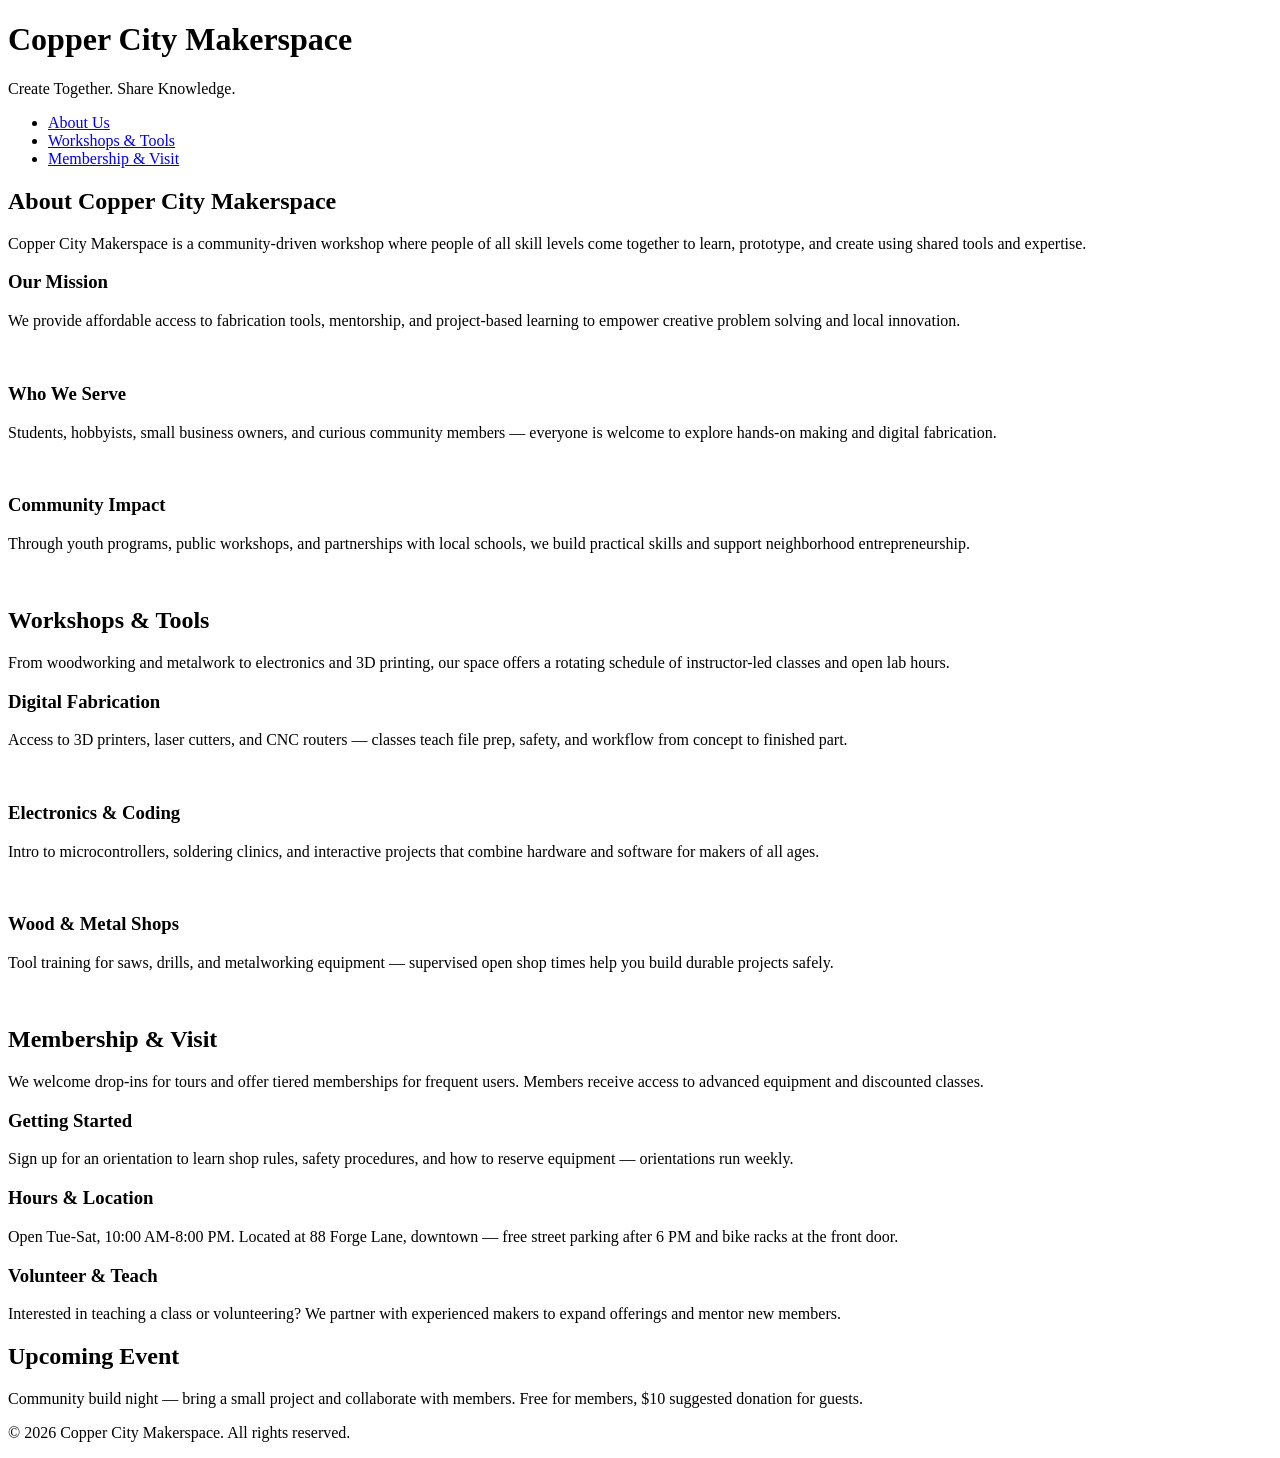
==== index.html @ 3c4f10e6 "Added new pages" ====
<!DOCTYPE html>
<html lang="en">
<head>
    <meta charset="UTF-8">
    <meta name="viewport" content="width=device-width, initial-scale=1.0">
    <link rel="stylesheet" href="styles.css">
    <title>Copper City Makerspace</title>
</head>
<body>
    <header>
        <h1>Copper City Makerspace</h1>
        <p>Create Together. Share Knowledge.</p>
    </header>
<nav>
    <ul>
        <li><a href="about.html">About Us</a></li>
        <li><a href="workshops.html">Workshops & Tools</a></li>
        <li><a href="memberships.html">Membership & Visit</a></li>
    </ul>
</nav>

<main>
    <section id="about">
        <h2>About Copper City Makerspace</h2>
        <p>Copper City Makerspace is a community-driven workshop where people of all skill levels come together to learn, prototype, and create using shared tools and expertise.</p>
        <div class="card-row">
            <section>
                <h3>Our Mission</h3>
                <p>We provide affordable access to fabrication tools, mentorship, and project-based learning to empower creative problem solving and local innovation.</p>
                <img src="images/engineering.jpg" alt="" width="300">
            </section>
            <section>
                <h3>Who We Serve</h3>
                <p>Students, hobbyists, small business owners, and curious community members — everyone is welcome to explore hands-on making and digital fabrication.</p>
                <img src="images/ideation.jpg" alt="" width="300">
            </section>
            <section>
                <h3>Community Impact</h3>
                <p>Through youth programs, public workshops, and partnerships with local schools, we build practical skills and support neighborhood entrepreneurship.</p>
                <img src="images/storytelling.jpg" alt="" width="300">
            </section>
        </div>
    </section>
    <section id="workshops">
        <h2>Workshops & Tools</h2>
        <p>From woodworking and metalwork to electronics and 3D printing, our space offers a rotating schedule of instructor-led classes and open lab hours.</p>
        <div class="card-row">
            <section>
                <h3>Digital Fabrication</h3>
                <p>Access to 3D printers, laser cutters, and CNC routers — classes teach file prep, safety, and workflow from concept to finished part.</p>
                <img src="images/3Dprinter.jpg" alt="" width="300">
            </section>
            <section>
                <h3>Electronics & Coding</h3>
                <p>Intro to microcontrollers, soldering clinics, and interactive projects that combine hardware and software for makers of all ages.</p>
                <img src="images/microcontroller.jpg" alt="" width="300">
            </section>
            <section>
                <h3>Wood & Metal Shops</h3>
                <p>Tool training for saws, drills, and metalworking equipment — supervised open shop times help you build durable projects safely.</p>
                <img src="images/metalworking.jpg" alt="" width="300">
            </section>
        </div>
    </section>
    <section id="memberships">
        <h2>Membership & Visit</h2>
        <p>We welcome drop-ins for tours and offer tiered memberships for frequent users. Members receive access to advanced equipment and discounted classes.</p>
        <div class="card-row"> 
            <section>
                <h3>Getting Started</h3>
                <p>Sign up for an orientation to learn shop rules, safety procedures, and how to reserve equipment — orientations run weekly.</p>
            </section>
            <section>
                <h3>Hours & Location</h3>
                <p>Open Tue-Sat, 10:00 AM-8:00 PM. Located at 88 Forge Lane, downtown — free street parking after 6 PM and bike racks at the front door.</p>
            </section>
            <section>
                <h3>Volunteer & Teach</h3>
                <p>Interested in teaching a class or volunteering? We partner with experienced makers to expand offerings and mentor new members.</p>
            </section>
        </div>
    </section>
</main>
<aside>
    <h2>Upcoming Event</h2>
    <p>Community build night — bring a small project and collaborate with members. Free for members, $10 suggested donation for guests.</p>
</aside>
<footer>
    <p>&copy; 2026 Copper City Makerspace. All rights reserved.</p>
</footer>
</body>
</html>
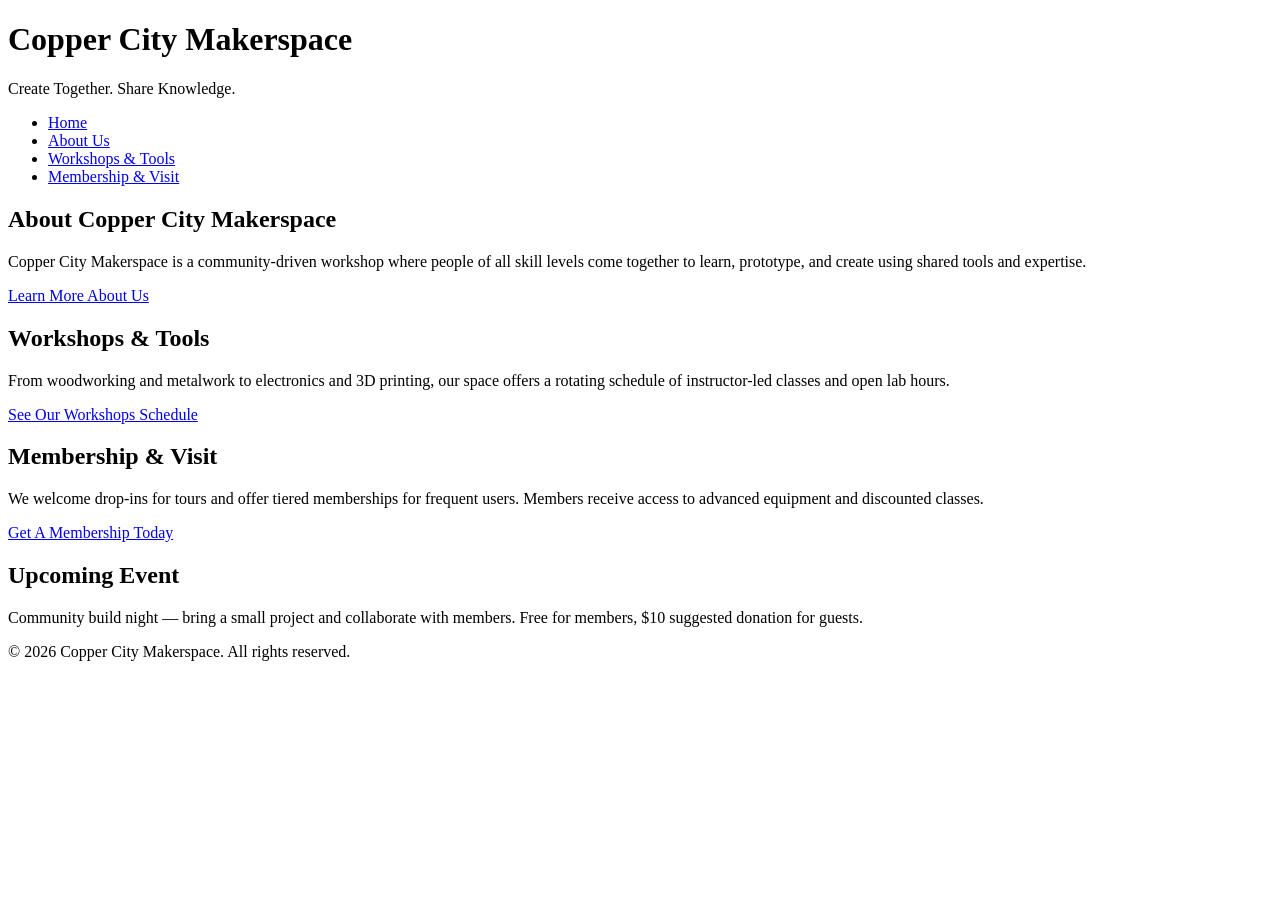
==== commit a762b627: "next iteration of html complete" ====
--- a/index.html
+++ b/index.html
@@ -13,6 +13,7 @@
     </header>
 <nav>
     <ul>
+        <li><a href="index.html">Home</a></li>
         <li><a href="about.html">About Us</a></li>
         <li><a href="workshops.html">Workshops & Tools</a></li>
         <li><a href="memberships.html">Membership & Visit</a></li>
@@ -23,64 +24,20 @@
     <section id="about">
         <h2>About Copper City Makerspace</h2>
         <p>Copper City Makerspace is a community-driven workshop where people of all skill levels come together to learn, prototype, and create using shared tools and expertise.</p>
-        <div class="card-row">
-            <section>
-                <h3>Our Mission</h3>
-                <p>We provide affordable access to fabrication tools, mentorship, and project-based learning to empower creative problem solving and local innovation.</p>
-                <img src="images/engineering.jpg" alt="" width="300">
-            </section>
-            <section>
-                <h3>Who We Serve</h3>
-                <p>Students, hobbyists, small business owners, and curious community members — everyone is welcome to explore hands-on making and digital fabrication.</p>
-                <img src="images/ideation.jpg" alt="" width="300">
-            </section>
-            <section>
-                <h3>Community Impact</h3>
-                <p>Through youth programs, public workshops, and partnerships with local schools, we build practical skills and support neighborhood entrepreneurship.</p>
-                <img src="images/storytelling.jpg" alt="" width="300">
-            </section>
-        </div>
+        <a href="about.html">Learn More About Us</a>
     </section>
-    <section id="workshops">
+   <section id="workshops">
         <h2>Workshops & Tools</h2>
         <p>From woodworking and metalwork to electronics and 3D printing, our space offers a rotating schedule of instructor-led classes and open lab hours.</p>
-        <div class="card-row">
-            <section>
-                <h3>Digital Fabrication</h3>
-                <p>Access to 3D printers, laser cutters, and CNC routers — classes teach file prep, safety, and workflow from concept to finished part.</p>
-                <img src="images/3Dprinter.jpg" alt="" width="300">
-            </section>
-            <section>
-                <h3>Electronics & Coding</h3>
-                <p>Intro to microcontrollers, soldering clinics, and interactive projects that combine hardware and software for makers of all ages.</p>
-                <img src="images/microcontroller.jpg" alt="" width="300">
-            </section>
-            <section>
-                <h3>Wood & Metal Shops</h3>
-                <p>Tool training for saws, drills, and metalworking equipment — supervised open shop times help you build durable projects safely.</p>
-                <img src="images/metalworking.jpg" alt="" width="300">
-            </section>
-        </div>
+        <a href="workshops.html">See Our Workshops Schedule</a>
     </section>
     <section id="memberships">
         <h2>Membership & Visit</h2>
         <p>We welcome drop-ins for tours and offer tiered memberships for frequent users. Members receive access to advanced equipment and discounted classes.</p>
-        <div class="card-row"> 
-            <section>
-                <h3>Getting Started</h3>
-                <p>Sign up for an orientation to learn shop rules, safety procedures, and how to reserve equipment — orientations run weekly.</p>
-            </section>
-            <section>
-                <h3>Hours & Location</h3>
-                <p>Open Tue-Sat, 10:00 AM-8:00 PM. Located at 88 Forge Lane, downtown — free street parking after 6 PM and bike racks at the front door.</p>
-            </section>
-            <section>
-                <h3>Volunteer & Teach</h3>
-                <p>Interested in teaching a class or volunteering? We partner with experienced makers to expand offerings and mentor new members.</p>
-            </section>
-        </div>
+        <a href="memberships.html">Get A Membership Today</a>
     </section>
 </main>
+
 <aside>
     <h2>Upcoming Event</h2>
     <p>Community build night — bring a small project and collaborate with members. Free for members, $10 suggested donation for guests.</p>
